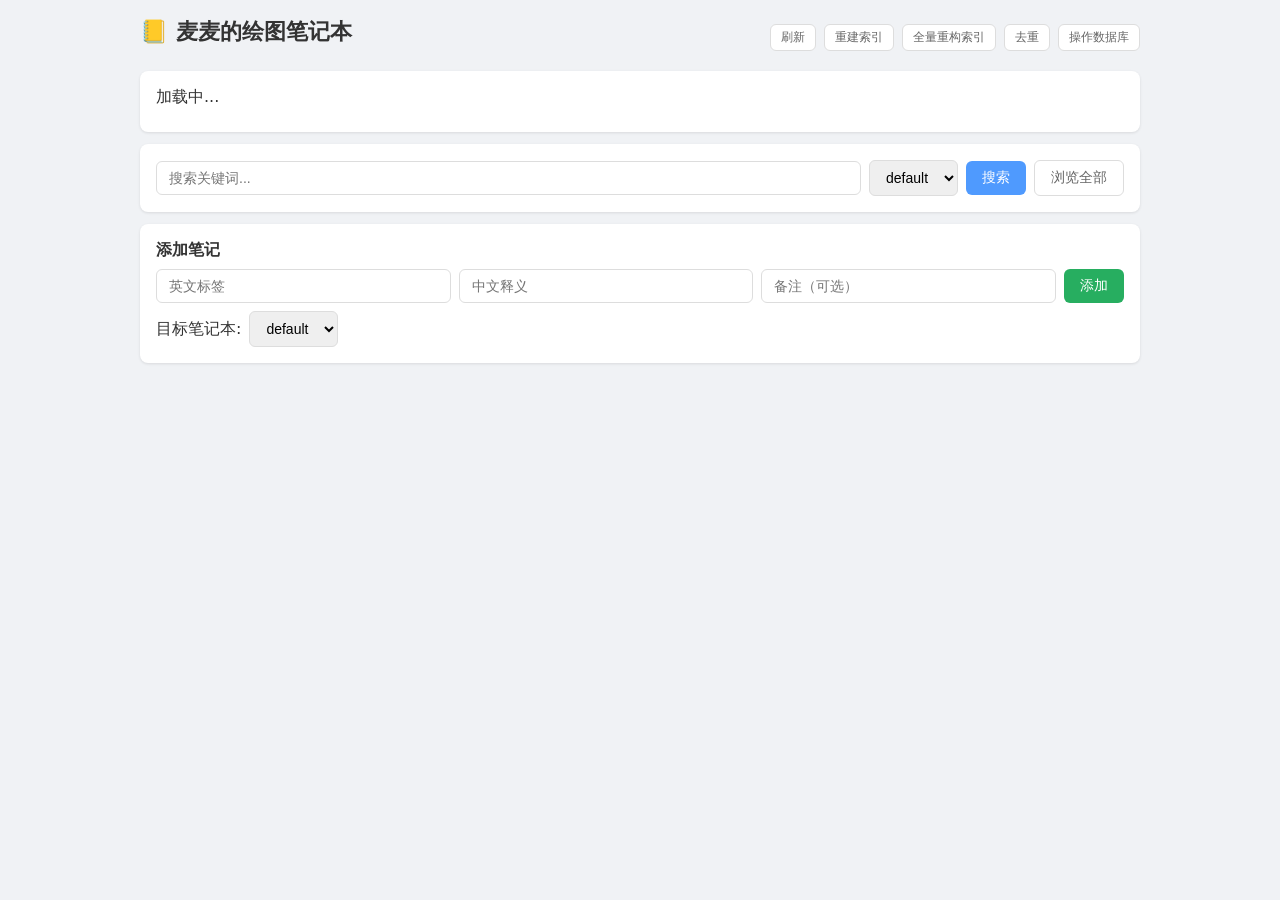
==== webui.html @ 5a734de2 "初始化：麦麦的绘图笔记本（mai-prompt-journal）插件 AI 绘图提示词经验记录与语义检索插件： - 4 个 LLM 工具（add/read/modify/delete_aidraw_n" ====
<!DOCTYPE html>
<html lang="zh-CN">
<head>
<meta charset="UTF-8">
<meta name="viewport" content="width=device-width, initial-scale=1.0">
<title>麦麦的绘图笔记本</title>
<style>
* { margin: 0; padding: 0; box-sizing: border-box; }
body { font-family: system-ui, -apple-system, sans-serif; background: #f0f2f5; color: #333; padding: 16px; }
.container { max-width: 1000px; margin: 0 auto; }
h1 { font-size: 1.4em; margin-bottom: 12px; }
.card { background: #fff; border-radius: 8px; padding: 16px; margin-bottom: 12px; box-shadow: 0 1px 3px rgba(0,0,0,0.1); }
.row { display: flex; gap: 8px; align-items: center; flex-wrap: wrap; }
input[type="text"], input[type="password"], select, textarea {
  border: 1px solid #ddd; border-radius: 6px; padding: 8px 12px; font-size: 14px; outline: none;
}
input[type="text"]:focus, textarea:focus { border-color: #4f9afe; }
input[type="text"] { flex: 1; min-width: 120px; }
.btn {
  padding: 8px 16px; border: none; border-radius: 6px; cursor: pointer; font-size: 14px;
  background: #4f9afe; color: #fff; transition: background 0.2s;
}
.btn:hover { background: #3a8bef; }
.btn-sm { padding: 4px 10px; font-size: 12px; }
.btn-danger { background: #e74c3c; }
.btn-danger:hover { background: #c0392b; }
.btn-success { background: #27ae60; }
.btn-success:hover { background: #229954; }
.btn-outline { background: #fff; color: #666; border: 1px solid #ddd; }
.btn-outline:hover { background: #f5f5f5; }
.status-bar { display: flex; gap: 16px; flex-wrap: wrap; margin-bottom: 8px; }
.nb-badge { display: inline-flex; align-items: center; gap: 4px; padding: 4px 10px; border-radius: 12px; font-size: 13px; background: #e8f0fe; color: #3a8bef; }
.nb-badge.stale { background: #fff3e0; color: #e65100; }
.nb-badge.no-index { background: #fce4ec; color: #c62828; }
.nb-badge.ok { background: #e8f5e9; color: #2e7d32; }
table { width: 100%; border-collapse: collapse; margin-top: 8px; }
th, td { text-align: left; padding: 8px 10px; border-bottom: 1px solid #eee; font-size: 14px; }
th { color: #999; font-weight: 500; font-size: 12px; text-transform: uppercase; }
td .id { font-family: monospace; font-size: 12px; color: #999; }
td .nb { font-size: 12px; color: #3a8bef; }
.pagination { display: flex; gap: 8px; align-items: center; justify-content: center; margin-top: 12px; }
.hidden { display: none !important; }
.login-overlay { position: fixed; top: 0; left: 0; right: 0; bottom: 0; background: rgba(0,0,0,0.5); display: flex; align-items: center; justify-content: center; z-index: 999; }
.login-box { background: #fff; padding: 24px; border-radius: 12px; text-align: center; }
.login-box input { margin: 8px 0; }
.score { color: #999; font-size: 12px; }
textarea { width: 100%; resize: vertical; }
textarea::placeholder { color: #bbb; }
.add-form { display: grid; grid-template-columns: 1fr 1fr 1fr auto; gap: 8px; }
.add-form input { width: 100%; }
@media (max-width: 600px) { .add-form { grid-template-columns: 1fr; } }
</style>
</head>
<body>
<div class="container">
  <div class="row" style="justify-content: space-between; margin-bottom: 12px;">
    <h1>📒 麦麦的绘图笔记本</h1>
    <div class="row">
      <button class="btn btn-outline btn-sm" onclick="doRefresh()">刷新</button>
      <button class="btn btn-outline btn-sm" onclick="doRebuild()">重建索引</button>
      <button class="btn btn-outline btn-sm" onclick="doRebuildFull()">全量重构索引</button>
      <button class="btn btn-outline btn-sm" onclick="document.getElementById('dedupCard').classList.toggle('hidden')">去重</button>
      <button class="btn btn-outline btn-sm" onclick="document.getElementById('organizeDbCard').classList.toggle('hidden')">操作数据库</button>
    </div>
  </div>

  <div class="card">
    <div class="status-bar" id="statusBar">加载中...</div>
  </div>

  <div class="card">
    <div class="row">
      <input type="text" id="searchInput" placeholder="搜索关键词..." onkeydown="if(event.key==='Enter')doSearch()">
      <select id="searchNotebook"><option value="default">default</option><option value="all">全部</option></select>
      <button class="btn" onclick="doSearch()">搜索</button>
      <button class="btn btn-outline" onclick="loadNotes()">浏览全部</button>
    </div>
    <div id="searchResults"></div>
  </div>

  <div class="card">
    <div class="row" style="margin-bottom: 8px;">
      <strong>添加笔记</strong>
    </div>
    <div class="add-form">
      <input type="text" id="addEn" placeholder="英文标签">
      <input type="text" id="addZh" placeholder="中文释义">
      <input type="text" id="addNote" placeholder="备注（可选）">
      <button class="btn btn-success" onclick="doAdd()">添加</button>
    </div>
    <div class="row" style="margin-top: 8px;">
      <label>目标笔记本:</label>
      <select id="addNotebook"><option value="default">default</option></select>
    </div>
  </div>

  <div class="card hidden" id="notesCard">
    <div class="row" style="justify-content: space-between; margin-bottom: 8px;">
      <strong id="notesTitle">笔记列表</strong>
      <button class="btn btn-outline btn-sm" onclick="document.getElementById('notesCard').classList.add('hidden')">关闭</button>
    </div>
    <div style="overflow-x: auto;">
      <table>
        <thead><tr><th>来源</th><th>英文</th><th>中文</th><th>备注</th><th>ID</th><th>操作</th></tr></thead>
        <tbody id="notesBody"></tbody>
      </table>
    </div>
    <div class="pagination" id="pagination"></div>
  </div>

  <div class="card hidden" id="dedupCard">
    <div class="row" style="justify-content: space-between; margin-bottom: 8px;">
      <strong>语义去重扫描</strong>
      <button class="btn btn-outline btn-sm" onclick="document.getElementById('dedupCard').classList.add('hidden')">关闭</button>
    </div>
    <div class="row" style="margin-bottom: 12px;">
      <label>笔记本:</label>
      <select id="dedupNotebook"><option value="default">default</option></select>
      <label>阈值:</label>
      <input type="range" id="dedupThreshold" min="0.5" max="0.99" step="0.01" value="0.92" style="flex:0 0 120px;" oninput="document.getElementById('thresholdValue').textContent=this.value">
      <span id="thresholdValue">0.92</span>
      <button class="btn" onclick="doDedupScan()">扫描</button>
    </div>
    <div id="dedupResults"></div>
  </div>

  <div class="card hidden" id="organizeDbCard">
    <div class="row" style="justify-content: space-between; margin-bottom: 8px;">
      <strong>LLM 操作数据库</strong>
      <button class="btn btn-outline btn-sm" onclick="document.getElementById('organizeDbCard').classList.add('hidden')">关闭</button>
    </div>
    <div class="row" style="margin-bottom: 12px;">
      <label>笔记本:</label>
      <select id="organizeDbNotebook"><option value="default">default</option></select>
      <button class="btn" onclick="doOrganizeDbPlan()">生成操作方案</button>
    </div>
    <div style="margin-bottom: 12px;">
      <div class="row" style="margin-bottom: 4px;">
        <label>模式:</label>
        <label><input type="radio" name="organizeDbMode" value="write"> 写入笔记</label>
        <label><input type="radio" name="organizeDbMode" value="organize" checked> 整理笔记</label>
      </div>
      <div style="font-size:12px;color:#999;">选项将影响请求提示词：选择"写入笔记"时输入你想要学习的提示词全文；选择"整理笔记"时输入你的整理要求。每次点击"生成操作方案"都会新建对话。</div>
    </div>
    <div style="margin-bottom: 12px;">
      <label style="display:block; margin-bottom:4px;">操作要求（随请求提交给 AI）:</label>
      <textarea id="organizeDbRequirement" rows="2" placeholder="写入笔记：粘贴你想学习的提示词全文；整理笔记：填写整理要求"></textarea>
    </div>
    <div id="organizeDbResult"></div>
  </div>
</div>

<div class="login-overlay hidden" id="loginOverlay">
  <div class="login-box">
    <h3>🔑 请输入访问密码</h3>
    <input type="password" id="loginPassword" placeholder="密码" onkeydown="if(event.key==='Enter')doLogin()">
    <br>
    <button class="btn" onclick="doLogin()">确认</button>
  </div>
</div>

<script>
let token = localStorage.getItem('mpj_token') || new URLSearchParams(location.search).get('token') || '';
let currentPage = 1;
let currentNotebook = 'default';

function api(method, path, body) {
  const opts = { method, headers: {} };
  if (token) opts.headers['Authorization'] = 'Bearer ' + token;
  if (body) { opts.headers['Content-Type'] = 'application/json'; opts.body = JSON.stringify(body); }
  return fetch(path, opts).then(r => {
    if (r.status === 401) { showLogin(); throw new Error('unauthorized'); }
    return r.json();
  });
}

function showLogin() { document.getElementById('loginOverlay').classList.remove('hidden'); }
function doLogin() {
  const pwd = document.getElementById('loginPassword').value;
  token = pwd;
  localStorage.setItem('mpj_token', pwd);
  document.getElementById('loginOverlay').classList.add('hidden');
  loadStatus();
}

function loadStatus() {
  api('GET', '/api/status').then(data => {
    const bar = document.getElementById('statusBar');
    bar.innerHTML = '';
    const sel1 = document.getElementById('searchNotebook');
    const sel2 = document.getElementById('addNotebook');
    const sel3 = document.getElementById('dedupNotebook');
    const sel4 = document.getElementById('organizeDbNotebook');
    sel1.innerHTML = '<option value="default">default</option><option value="all">全部</option>';
    sel2.innerHTML = '<option value="default">default</option>';
    sel3.innerHTML = '<option value="default">default</option>';
    sel4.innerHTML = '<option value="default">default</option>';
    (data.notebooks || []).forEach(nb => {
      const cls = nb.status === 'ok' ? 'ok' : nb.status === 'stale' ? 'stale' : 'no-index';
      const icon = nb.status === 'ok' ? '✓' : nb.status === 'stale' ? '✗' : '○';
      bar.innerHTML += `<span class="nb-badge ${cls}">${nb.name} (${nb.count}${icon})</span>`;
      if (nb.name !== 'default') {
        sel1.innerHTML += `<option value="${nb.name}">${nb.name}</option>`;
        sel2.innerHTML += `<option value="${nb.name}">${nb.name}</option>`;
        sel3.innerHTML += `<option value="${nb.name}">${nb.name}</option>`;
        sel4.innerHTML += `<option value="${nb.name}">${nb.name}</option>`;
      }
    });
    if (!data.notebooks || data.notebooks.length === 0) bar.innerHTML = '<span style="color:#999">暂无笔记本</span>';
  }).catch(() => {});
}

function doSearch() {
  const q = document.getElementById('searchInput').value.trim();
  const nb = document.getElementById('searchNotebook').value;
  if (!q) return;
  api('GET', `/api/search?q=${encodeURIComponent(q)}&notebook=${nb}&limit=20`).then(data => {
    const div = document.getElementById('searchResults');
    if (!data.results || data.results.length === 0) { div.innerHTML = '<p style="color:#999;padding:8px">未找到相关笔记</p>'; return; }
    div.innerHTML = '<table><thead><tr><th>来源</th><th>英文</th><th>中文</th><th>备注</th><th>相似度</th><th>ID</th><th>操作</th></tr></thead><tbody>' +
      data.results.map(r => `<tr>
        <td class="nb">${r.notebook||nb}</td><td>${esc(r.en)}</td><td>${esc(r.zh)}</td><td>${esc(r.note||'')}</td>
        <td class="score">${(r.score||0).toFixed(2)}</td><td class="id">${r.id}</td>
        <td>
          <button class="btn btn-sm" onclick="startEdit('${r.id}','${r.notebook||nb}')">编辑</button>
          <button class="btn btn-danger btn-sm" onclick="doDelete('${r.id}','${r.notebook||nb}')">删除</button>
        </td>
      </tr>
      <tr id="editrow_${r.id}" class="hidden">
        <td colspan="7">
          <div class="row">
            <input type="text" id="editen_${r.id}" placeholder="英文" value="${esc(r.en||'')}">
            <input type="text" id="editzh_${r.id}" placeholder="中文" value="${esc(r.zh||'')}">
            <input type="text" id="editnote_${r.id}" placeholder="备注" value="${esc(r.note||'')}">
            <button class="btn btn-sm btn-success" onclick="saveEdit('${r.id}','${r.notebook||nb}')">保存</button>
            <button class="btn btn-sm btn-outline" onclick="cancelEdit('${r.id}')">取消</button>
          </div>
        </td>
      </tr>`).join('') + '</tbody></table>';
  }).catch(() => {});
}

function startEdit(id, nb) {
  const row = document.getElementById('editrow_' + id);
  if (row) row.classList.remove('hidden');
}

function cancelEdit(id) {
  const row = document.getElementById('editrow_' + id);
  if (row) row.classList.add('hidden');
}

function saveEdit(id, nb) {
  const en = document.getElementById('editen_' + id).value.trim();
  const zh = document.getElementById('editzh_' + id).value.trim();
  const note = document.getElementById('editnote_' + id).value.trim();
  if (!en || !zh) { alert('英文和中文不能为空'); return; }
  api('POST', '/api/modify', { note_id: id, notebook: nb, en: en, zh: zh, note: note }).then(data => {
    if (data.error) { alert(data.error); return; }
    cancelEdit(id);
    doSearch();
  }).catch(() => {});
}

function loadNotes() {
  const nb = document.getElementById('searchNotebook').value;
  if (nb === 'all') { alert('请选择具体笔记本浏览'); return; }
  currentNotebook = nb;
  currentPage = 1;
  fetchNotes();
}

function fetchNotes() {
  api('GET', `/api/notes?notebook=${currentNotebook}&page=${currentPage}&size=20`).then(data => {
    document.getElementById('notesCard').classList.remove('hidden');
    document.getElementById('notesTitle').textContent = `${currentNotebook} (${data.total} 条)`;
    const tbody = document.getElementById('notesBody');
    tbody.innerHTML = (data.notes || []).map(n => `<tr>
      <td class="nb">${currentNotebook}</td>
      <td>${esc(n.en)}</td><td>${esc(n.zh)}</td><td>${esc(n.note||'')}</td>
      <td class="id">${n.id}</td>
      <td><button class="btn btn-danger btn-sm" onclick="doDelete('${n.id}','${currentNotebook}')">删除</button></td>
    </tr>`).join('') || '<tr><td colspan="6" style="color:#999;text-align:center">空</td></tr>';
    const pag = document.getElementById('pagination');
    pag.innerHTML = '';
    if (data.pages > 1) {
      pag.innerHTML += `<button class="btn btn-outline btn-sm" ${currentPage<=1?'disabled':''} onclick="currentPage--;fetchNotes()">上一页</button>`;
      pag.innerHTML += `<span> ${currentPage} / ${data.pages} </span>`;
      pag.innerHTML += `<button class="btn btn-outline btn-sm" ${currentPage>=data.pages?'disabled':''} onclick="currentPage++;fetchNotes()">下一页</button>`;
    }
  }).catch(() => {});
}

function doAdd() {
  const en = document.getElementById('addEn').value.trim();
  const zh = document.getElementById('addZh').value.trim();
  const note = document.getElementById('addNote').value.trim();
  const nb = document.getElementById('addNotebook').value;
  if (!en || !zh) { alert('英文和中文必填'); return; }
  api('POST', '/api/add', { notebook: nb, notes: [{ en, zh, note }] }).then(data => {
    if (data.error) { alert(data.error); return; }
    document.getElementById('addEn').value = '';
    document.getElementById('addZh').value = '';
    document.getElementById('addNote').value = '';
    loadStatus();
    alert('已添加');
  }).catch(() => {});
}

function doDelete(id, nb) {
  if (!confirm(`确认删除笔记 ${id}？`)) return;
  api('POST', '/api/delete', { note_id: id, notebook: nb }).then(data => {
    if (data.error) { alert(data.error); return; }
    loadStatus();
    const visible = !document.getElementById('notesCard').classList.contains('hidden');
    if (visible) fetchNotes(); else doSearch();
  }).catch(() => {});
}

function doRefresh() {
  api('POST', '/api/refresh').then(data => {
    loadStatus();
    alert('已刷新');
  }).catch(() => {});
}

function doRebuild() {
  if (!confirm('确认重建所有笔记本索引？可能需要一些时间。')) return;
  api('POST', '/api/rebuild').then(data => {
    const lines = (data.results || []).map(r => r.error ? `${r.notebook}: 失败` : `${r.notebook}: ${r.total}条(复用${r.reused},新建${r.rebuilt})`);
    alert('重建完成:\n' + lines.join('\n'));
    loadStatus();
  }).catch(() => {});
}

function doRebuildFull() {
  if (!confirm('确认全量重构所有笔记本索引？将忽略缓存、全部重新计算向量（换 embedding 模型后使用），可能需要较长时间。')) return;
  api('POST', '/api/rebuild', { force: true }).then(data => {
    const lines = (data.results || []).map(r => r.error ? `${r.notebook}: 失败` : `${r.notebook}: ${r.total}条(复用${r.reused},新建${r.rebuilt})`);
    alert('全量重构完成:\n' + lines.join('\n'));
    loadStatus();
  }).catch(() => {});
}

let dedupGroups = [];
let dedupPreviews = {};

function renderDedupGroups(data) {
  const div = document.getElementById('dedupResults');
  if (!data.groups || data.groups.length === 0) {
    div.innerHTML = '<p style="color:#2e7d32">未发现重复</p>';
    dedupGroups = [];
    return;
  }
  dedupGroups = data.groups;
  dedupPreviews = {};
  div.innerHTML = `<p>发现 ${data.groups.length} 组潜在重复（阈值 ${data.threshold}）</p>` +
    data.groups.map((group, gi) => `
      <div style="border:1px solid #eee;padding:12px;margin:8px 0;border-radius:8px">
        <strong>重复组 ${gi+1}（${group.entries.length} 条）</strong>
        ${group.entries.map((e, ei) => `
          <div class="row" style="margin:6px 0">
            <input type="radio" name="keep_${gi}" value="${e.id}" ${ei===0?'checked':''} style="flex:0 0 auto">
            <span style="flex:1">${esc(e.en)} / ${esc(e.zh)}${e.note?' — '+esc(e.note):''}</span>
            <span class="id">${e.id}</span>
          </div>
        `).join('')}
        <input type="text" id="req_${gi}" placeholder="该组整理意见（可选，LLM 整理时提交）" style="width:100%; font-size:12px; margin:8px 0;">
        <div class="row" style="margin-top:8px;">
          <button class="btn btn-sm" onclick="doDirectPreview(${gi})">直接合并</button>
          <button class="btn btn-sm btn-success" onclick="doOrganizePreview(${gi})">LLM 整理</button>
          <button class="btn btn-sm btn-outline" onclick="doClearPreview(${gi})">取消预览</button>
        </div>
        <div id="preview_${gi}" style="margin-top:8px;"></div>
      </div>
    `).join('');
}

function doDedupScan() {
  const nb = document.getElementById('dedupNotebook').value;
  const threshold = document.getElementById('dedupThreshold').value;
  const div = document.getElementById('dedupResults');
  div.innerHTML = '<p style="color:#999">扫描中...</p>';
  api('GET', `/api/dedup/scan?notebook=${encodeURIComponent(nb)}&threshold=${threshold}`).then(data => {
    if (data.error) { div.innerHTML = `<p style="color:#c62828">${data.error}</p>`; return; }
    renderDedupGroups(data);
  }).catch(() => {});
}

function doDirectPreview(gi) {
  const group = dedupGroups[gi];
  const checked = document.querySelector(`input[name="keep_${gi}"]:checked`);
  if (!checked) { alert('请选择要保留的条目'); return; }
  const keepId = checked.value;
  const keep = group.entries.find(e => e.id === keepId);
  const deleteIds = group.entries.filter(e => e.id !== keepId).map(e => e.id);
  const mergedNote = group.entries.map(e => e.note || '').filter(n => n.trim()).join(' | ');
  dedupPreviews[gi] = { mode: 'direct', keepId, deleteIds };
  const box = document.getElementById('preview_' + gi);
  box.innerHTML = `
    <div style="background:#f8f9fa;padding:10px;border-radius:6px;">
      <div>将保留 <span class="id">${keepId}</span>，删除 ${deleteIds.length} 条。</div>
      <div>整理结果（理由：无，直接合并）:</div>
      <div>${esc(keep.en)} / ${esc(keep.zh)}${mergedNote ? ' — ' + esc(mergedNote) : ''}</div>
      <div class="row" style="margin-top:8px;">
        <button class="btn btn-sm btn-success" onclick="doResolve(${gi})">确认合并</button>
      </div>
    </div>`;
}

function doOrganizePreview(gi) {
  const group = dedupGroups[gi];
  const box = document.getElementById('preview_' + gi);
  const reqEl = document.getElementById('req_' + gi);
  const requirement = reqEl ? reqEl.value.trim() : '';
  const entries = group.entries.map(e => ({ en: e.en, zh: e.zh, note: e.note || '' }));
  box.innerHTML = '<p style="color:#999">LLM 整理中...</p>';
  api('POST', '/api/dedup/organize_preview', {
    notebook: document.getElementById('dedupNotebook').value,
    entries: entries,
    requirement: requirement,
  }).then(data => {
    if (data.error) { box.innerHTML = `<p style="color:#c62828">${data.error}</p>`; return; }
    dedupPreviews[gi] = { mode: 'organize', deleteIds: group.entries.map(e => e.id), newEntries: data.entries, reason: data.reason };
    box.innerHTML = `
      <div style="background:#f8f9fa;padding:10px;border-radius:6px;">
        <div><strong>整理理由：</strong>${esc(data.reason || '')}</div>
        <div style="margin-top:6px;"><strong>整理结果（${data.entries.length} 条，将替换整组 ${group.entries.length} 条）：</strong></div>
        ${data.entries.map((e, i) => `<div style="margin-top:4px;">${i+1}. ${esc(e.en)} / ${esc(e.zh)}${e.note ? ' — ' + esc(e.note) : ''}</div>`).join('')}
        <div class="row" style="margin-top:8px;">
          <button class="btn btn-sm btn-success" onclick="doResolve(${gi})">确认整理</button>
        </div>
      </div>`;
  }).catch(() => { box.innerHTML = '<p style="color:#c62828">LLM 整理失败，请重试</p>'; });
}

function doClearPreview(gi) {
  delete dedupPreviews[gi];
  const box = document.getElementById('preview_' + gi);
  if (box) box.innerHTML = '';
}

function doResolve(gi) {
  const p = dedupPreviews[gi];
  if (!p) { alert('请先生成预览'); return; }
  const nb = document.getElementById('dedupNotebook').value;
  const threshold = document.getElementById('dedupThreshold').value;
  const payload = { notebook: nb, mode: p.mode, threshold: threshold, delete_ids: p.deleteIds };
  if (p.mode === 'direct') {
    if (!confirm(`确认直接合并？将保留 ${p.keepId}，删除 ${p.deleteIds.length} 条`)) return;
    payload.keep_id = p.keepId;
  } else {
    if (!confirm(`确认按 LLM 整理结果替换整组？将删除 ${p.deleteIds.length} 条，写入 ${p.newEntries.length} 条`)) return;
    payload.new_entries = p.newEntries;
  }
  api('POST', '/api/dedup/resolve', payload).then(data => {
    if (data.error) { alert(data.error); return; }
    alert(`已处理，剩余 ${data.remaining} 条；索引已重建（复用${data.rebuild.reused}，新建${data.rebuild.rebuilt}）`);
    dedupPreviews = {};
    renderDedupGroups(data);
    loadStatus();
  }).catch(() => {});
}

function esc(s) { const d = document.createElement('div'); d.textContent = s||''; return d.innerHTML; }

let organizeDbPlan = null;
let organizeDbSessionId = null;
let organizeDbTaskId = null;

const ORGANIZE_DB_MODE_PROMPTS = {
  write: '阅读以下提示词，找出有学习价值且没有与已知数据库重复的提示词片段。应优先记录有意义的 tag 组合或搭配（如形象设计、表情动作、背景、氛围、服装与配饰等彼此搭配形成的完整特征，一般由 3~6 个 tag 构成），不要只记录孤立、通用的单一 tag——单独一个常见 tag 通常缺乏学习价值且容易与已有条目重复。若关键描述片段本身是用自然语言写成的，也可以直接以这段自然语言进行记录。对每个片段在note中简要总结其作用并给出使用场景。',
  organize: '请按照以下要求整理笔记。',
};

function getOrganizeDbMode() {
  const el = document.querySelector('input[name="organizeDbMode"]:checked');
  return el ? el.value : 'organize';
}

function doOrganizeDbPlan() {
  const nb = document.getElementById('organizeDbNotebook').value;
  const mode = getOrganizeDbMode();
  const userReq = document.getElementById('organizeDbRequirement').value.trim();
  const modePrompt = ORGANIZE_DB_MODE_PROMPTS[mode] || ORGANIZE_DB_MODE_PROMPTS.organize;
  const requirement = (modePrompt + (userReq ? '\n\n' + userReq : '')).trim();
  const div = document.getElementById('organizeDbResult');
  div.innerHTML = '<p style="color:#999">LLM 正在思考中...</p>';
  api('POST', '/api/organize_db/plan', { notebook: nb, requirement: requirement }).then(data => {
    if (data.error) { div.innerHTML = `<p style="color:#c62828">${esc(data.error)}</p>`; return; }
    organizeDbTaskId = data.task_id || null;
    if (organizeDbTaskId) { pollOrganizeDbTask(); return; }
    div.innerHTML = '<p style="color:#c62828">未获取到任务 ID，请重试</p>';
  }).catch(() => { div.innerHTML = '<p style="color:#c62828">生成方案失败，请重试</p>'; });
}

function doOrganizeDbAppend() {
  if (!organizeDbSessionId) { alert('请先生成操作方案'); return; }
  const reqEl = document.getElementById('organizeDbSupplement');
  const req = reqEl ? reqEl.value.trim() : '';
  if (!req) { alert('请先输入补充要求'); return; }
  const nb = document.getElementById('organizeDbNotebook').value;
  const div = document.getElementById('organizeDbResult');
  div.innerHTML = '<p style="color:#999">LLM 正在思考中...</p>';
  api('POST', '/api/organize_db/plan', { notebook: nb, session_id: organizeDbSessionId, requirement: req }).then(data => {
    if (data.error) {
      div.innerHTML = (organizeDbPlan ? renderOrganizeDbPlan(organizeDbPlan) : '') + `<p style="color:#c62828">${esc(data.error)}</p>`;
      return;
    }
    organizeDbTaskId = data.task_id || null;
    if (organizeDbTaskId) { pollOrganizeDbTask(); return; }
    div.innerHTML = '<p style="color:#c62828">未获取到任务 ID，请重试</p>';
  }).catch(() => {
    div.innerHTML = (organizeDbPlan ? renderOrganizeDbPlan(organizeDbPlan) : '') + '<p style="color:#c62828">补充失败，请重试</p>';
  });
}

function pollOrganizeDbTask() {
  const div = document.getElementById('organizeDbResult');
  const poll = () => {
    if (!organizeDbTaskId) return;
    api('GET', `/api/organize_db/plan_status?task_id=${encodeURIComponent(organizeDbTaskId)}`).then(data => {
      if (data.error) {
        organizeDbTaskId = null;
        div.innerHTML = (organizeDbPlan ? renderOrganizeDbPlan(organizeDbPlan) : '') + `<p style="color:#c62828">${esc(data.error)}</p>`;
        return;
      }
      if (data.status === 'running') {
        const searches = data.searches || [];
        if (searches.length === 0) {
          div.innerHTML = '<p style="color:#999">LLM 正在思考中...</p>';
        } else {
          const last = searches[searches.length - 1];
          div.innerHTML = `<p style="color:#999">LLM 正在检索：'${esc(last.keyword || '')}'（已检索 ${searches.length} 次）...</p>`;
        }
        setTimeout(poll, 1000);
        return;
      }
      organizeDbTaskId = null;
      if (data.status === 'error') {
        div.innerHTML = (organizeDbPlan ? renderOrganizeDbPlan(organizeDbPlan) : '') + `<p style="color:#c62828">${esc(data.error || '操作失败')}</p>`;
        return;
      }
      const plan = data.plan;
      organizeDbSessionId = plan.session_id || null;
      organizeDbPlan = plan;
      div.innerHTML = renderOrganizeDbPlan(plan);
    }).catch(() => {
      organizeDbTaskId = null;
      div.innerHTML = '<p style="color:#c62828">获取任务状态失败，请重试</p>';
    });
  };
  poll();
}

function renderOrganizeDbPlan(data) {
  const ops = data.operations || [];
  let lines = '<div style="background:#f8f9fa;padding:10px;border-radius:6px;">';
  lines += `<div><strong>操作说明：</strong>${esc(data.reason || '')}</div>`;
  if (ops.length === 0) {
    lines += '<div style="margin-top:6px;color:#2e7d32">方案为空：无需修改</div>';
  } else {
    lines += `<div style="margin-top:6px;"><strong>共 ${ops.length} 条操作：</strong></div>`;
    ops.forEach((op, i) => {
      if (op.type === 'create') {
        lines += `<div style="margin-top:4px;color:#2e7d32">${i+1}. 新建: ${esc(op.en)} / ${esc(op.zh)}${op.note ? ' — ' + esc(op.note) : ''}</div>`;
      } else if (op.type === 'update') {
        const old = op._old || {};
        const fields = [];
        if (op.en !== undefined) fields.push(`en: ${esc(old.en||'')} → ${esc(op.en)}`);
        if (op.zh !== undefined) fields.push(`zh: ${esc(old.zh||'')} → ${esc(op.zh)}`);
        if (op.note !== undefined) fields.push(`note: ${esc(old.note||'')} → ${esc(op.note)}`);
        lines += `<div style="margin-top:4px;color:#1565c0">${i+1}. 修改 ${esc(op.id)}: ${fields.join('；')}</div>`;
      } else if (op.type === 'delete') {
        const old = op._old || {};
        lines += `<div style="margin-top:4px;color:#c62828">${i+1}. 删除 ${esc(op.id)}（${esc(old.en||'')} / ${esc(old.zh||'')}）</div>`;
      } else {
        lines += `<div style="margin-top:4px;color:#999">${i+1}. ${esc(op.type)}</div>`;
      }
    });
  }
  lines += `<div class="row" style="margin-top:10px;align-items:stretch;">
    <input type="text" id="organizeDbSupplement" placeholder="补充要求（可选，追加后 AI 将重新生成完整方案覆盖本轮）" style="flex:1;min-width:0;">
    <button class="btn btn-sm btn-outline" onclick="doOrganizeDbAppend()">追加要求</button>
  </div>`;
  lines += `<div class="row" style="margin-top:8px;">
    <button class="btn btn-sm btn-success" onclick="doOrganizeDbApply()">确认执行</button>
    <button class="btn btn-sm btn-outline" onclick="clearOrganizeDb()">清除</button>
  </div></div>`;
  return lines;
}

function clearOrganizeDb() {
  organizeDbPlan = null;
  organizeDbSessionId = null;
  organizeDbTaskId = null;
  document.getElementById('organizeDbResult').innerHTML = '';
}

function doOrganizeDbApply() {
  if (!organizeDbPlan) { alert('请先生成操作方案'); return; }
  const ops = organizeDbPlan.operations || [];
  if (ops.length === 0) { alert('方案为空，无需执行'); return; }
  const nb = document.getElementById('organizeDbNotebook').value;
  if (!confirm(`确认执行 ${ops.length} 条操作？执行后索引将重建。`)) return;
  api('POST', '/api/organize_db/apply', {
    notebook: nb,
    operations: ops,
    session_id: organizeDbSessionId || undefined,
  }).then(data => {
    if (data.error) { alert(data.error); return; }
    alert(`已执行，剩余 ${data.remaining} 条；索引已重建（复用${data.rebuild.reused}，新建${data.rebuild.rebuilt}）`);
    clearOrganizeDb();
    loadStatus();
  }).catch(() => {});
}

loadStatus();
</script>
</body>
</html>
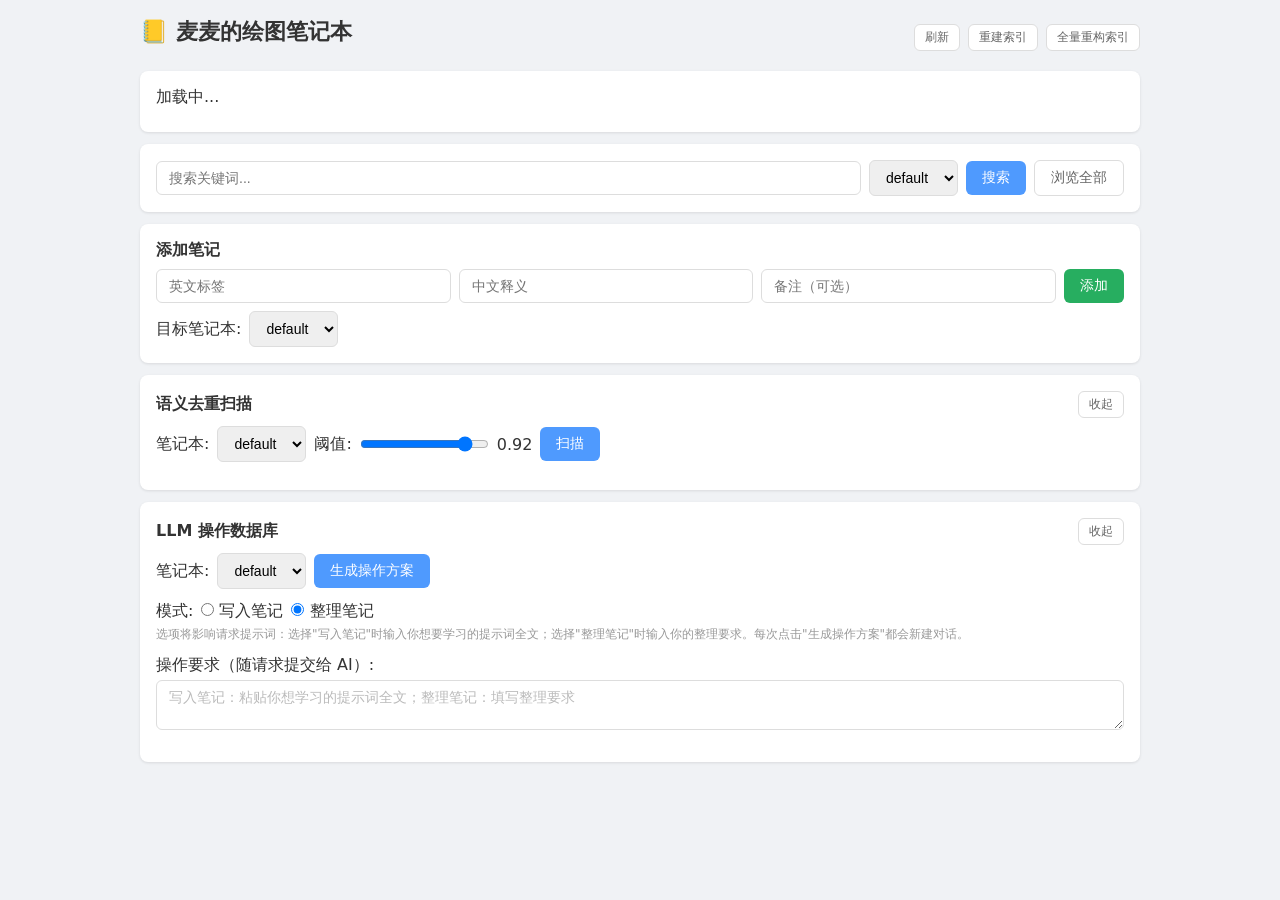
==== commit fbe5b7af: "WebUI 逻辑优化：结果与卡片支持展开/收起 - 搜索结果列表新增展开/收起按钮，无需刷新网页即可隐藏 - 去重、LLM 操作数据库卡片改为常驻显示，移除右上角入口按钮 - 卡片头部新增展开/收起按" ====
--- a/webui.html
+++ b/webui.html
@@ -59,8 +59,6 @@
       <button class="btn btn-outline btn-sm" onclick="doRefresh()">刷新</button>
       <button class="btn btn-outline btn-sm" onclick="doRebuild()">重建索引</button>
       <button class="btn btn-outline btn-sm" onclick="doRebuildFull()">全量重构索引</button>
-      <button class="btn btn-outline btn-sm" onclick="document.getElementById('dedupCard').classList.toggle('hidden')">去重</button>
-      <button class="btn btn-outline btn-sm" onclick="document.getElementById('organizeDbCard').classList.toggle('hidden')">操作数据库</button>
     </div>
   </div>
 
@@ -74,6 +72,7 @@
       <select id="searchNotebook"><option value="default">default</option><option value="all">全部</option></select>
       <button class="btn" onclick="doSearch()">搜索</button>
       <button class="btn btn-outline" onclick="loadNotes()">浏览全部</button>
+      <button class="btn btn-outline btn-sm" id="searchToggleBtn" onclick="toggleSearchResults()" style="display:none;">收起结果</button>
     </div>
     <div id="searchResults"></div>
   </div>
@@ -108,11 +107,12 @@
     <div class="pagination" id="pagination"></div>
   </div>
 
-  <div class="card hidden" id="dedupCard">
+  <div class="card" id="dedupCard">
     <div class="row" style="justify-content: space-between; margin-bottom: 8px;">
       <strong>语义去重扫描</strong>
-      <button class="btn btn-outline btn-sm" onclick="document.getElementById('dedupCard').classList.add('hidden')">关闭</button>
-    </div>
+      <button class="btn btn-outline btn-sm" id="dedupToggleBtn" onclick="toggleCard('dedup')">收起</button>
+    </div>
+    <div id="dedupCardBody">
     <div class="row" style="margin-bottom: 12px;">
       <label>笔记本:</label>
       <select id="dedupNotebook"><option value="default">default</option></select>
@@ -122,13 +122,15 @@
       <button class="btn" onclick="doDedupScan()">扫描</button>
     </div>
     <div id="dedupResults"></div>
-  </div>
-
-  <div class="card hidden" id="organizeDbCard">
+    </div>
+  </div>
+
+  <div class="card" id="organizeDbCard">
     <div class="row" style="justify-content: space-between; margin-bottom: 8px;">
       <strong>LLM 操作数据库</strong>
-      <button class="btn btn-outline btn-sm" onclick="document.getElementById('organizeDbCard').classList.add('hidden')">关闭</button>
-    </div>
+      <button class="btn btn-outline btn-sm" id="organizeDbToggleBtn" onclick="toggleCard('organizeDb')">收起</button>
+    </div>
+    <div id="organizeDbCardBody">
     <div class="row" style="margin-bottom: 12px;">
       <label>笔记本:</label>
       <select id="organizeDbNotebook"><option value="default">default</option></select>
@@ -147,6 +149,7 @@
       <textarea id="organizeDbRequirement" rows="2" placeholder="写入笔记：粘贴你想学习的提示词全文；整理笔记：填写整理要求"></textarea>
     </div>
     <div id="organizeDbResult"></div>
+    </div>
   </div>
 </div>
 
@@ -165,7 +168,7 @@
 let currentNotebook = 'default';
 
 function api(method, path, body) {
-  const opts = { method, headers: {} };
+  const opts = { method, headers: {}, cache: 'no-store' };
   if (token) opts.headers['Authorization'] = 'Bearer ' + token;
   if (body) { opts.headers['Content-Type'] = 'application/json'; opts.body = JSON.stringify(body); }
   return fetch(path, opts).then(r => {
@@ -210,13 +213,35 @@
   }).catch(() => {});
 }
 
+function toggleSearchResults() {
+  const div = document.getElementById('searchResults');
+  const btn = document.getElementById('searchToggleBtn');
+  const hidden = div.classList.toggle('hidden');
+  btn.textContent = hidden ? '展开结果' : '收起结果';
+}
+
+function toggleCard(name) {
+  const body = document.getElementById(name + 'CardBody');
+  const btn = document.getElementById(name + 'ToggleBtn');
+  const hidden = body.classList.toggle('hidden');
+  btn.textContent = hidden ? '展开' : '收起';
+}
+
+function showSearchResults() {
+  const div = document.getElementById('searchResults');
+  const btn = document.getElementById('searchToggleBtn');
+  div.classList.remove('hidden');
+  btn.style.display = 'inline-block';
+  btn.textContent = '收起结果';
+}
+
 function doSearch() {
   const q = document.getElementById('searchInput').value.trim();
   const nb = document.getElementById('searchNotebook').value;
   if (!q) return;
   api('GET', `/api/search?q=${encodeURIComponent(q)}&notebook=${nb}&limit=20`).then(data => {
     const div = document.getElementById('searchResults');
-    if (!data.results || data.results.length === 0) { div.innerHTML = '<p style="color:#999;padding:8px">未找到相关笔记</p>'; return; }
+    if (!data.results || data.results.length === 0) { div.innerHTML = '<p style="color:#999;padding:8px">未找到相关笔记</p>'; showSearchResults(); return; }
     div.innerHTML = '<table><thead><tr><th>来源</th><th>英文</th><th>中文</th><th>备注</th><th>相似度</th><th>ID</th><th>操作</th></tr></thead><tbody>' +
       data.results.map(r => `<tr>
         <td class="nb">${r.notebook||nb}</td><td>${esc(r.en)}</td><td>${esc(r.zh)}</td><td>${esc(r.note||'')}</td>
@@ -237,6 +262,7 @@
           </div>
         </td>
       </tr>`).join('') + '</tbody></table>';
+    showSearchResults();
   }).catch(() => {});
 }
 
@@ -258,7 +284,8 @@
   api('POST', '/api/modify', { note_id: id, notebook: nb, en: en, zh: zh, note: note }).then(data => {
     if (data.error) { alert(data.error); return; }
     cancelEdit(id);
-    doSearch();
+    const notesVisible = !document.getElementById('notesCard').classList.contains('hidden');
+    if (notesVisible) fetchNotes(); else doSearch();
   }).catch(() => {});
 }
 
@@ -279,7 +306,21 @@
       <td class="nb">${currentNotebook}</td>
       <td>${esc(n.en)}</td><td>${esc(n.zh)}</td><td>${esc(n.note||'')}</td>
       <td class="id">${n.id}</td>
-      <td><button class="btn btn-danger btn-sm" onclick="doDelete('${n.id}','${currentNotebook}')">删除</button></td>
+      <td>
+        <button class="btn btn-sm" onclick="startEdit('${n.id}','${currentNotebook}')">编辑</button>
+        <button class="btn btn-danger btn-sm" onclick="doDelete('${n.id}','${currentNotebook}')">删除</button>
+      </td>
+    </tr>
+    <tr id="editrow_${n.id}" class="hidden">
+      <td colspan="6">
+        <div class="row">
+          <input type="text" id="editen_${n.id}" placeholder="英文" value="${esc(n.en||'')}">
+          <input type="text" id="editzh_${n.id}" placeholder="中文" value="${esc(n.zh||'')}">
+          <input type="text" id="editnote_${n.id}" placeholder="备注" value="${esc(n.note||'')}">
+          <button class="btn btn-sm btn-success" onclick="saveEdit('${n.id}','${currentNotebook}')">保存</button>
+          <button class="btn btn-sm btn-outline" onclick="cancelEdit('${n.id}')">取消</button>
+        </div>
+      </td>
     </tr>`).join('') || '<tr><td colspan="6" style="color:#999;text-align:center">空</td></tr>';
     const pag = document.getElementById('pagination');
     pag.innerHTML = '';
@@ -320,6 +361,8 @@
 function doRefresh() {
   api('POST', '/api/refresh').then(data => {
     loadStatus();
+    const notesVisible = !document.getElementById('notesCard').classList.contains('hidden');
+    if (notesVisible) fetchNotes();
     alert('已刷新');
   }).catch(() => {});
 }
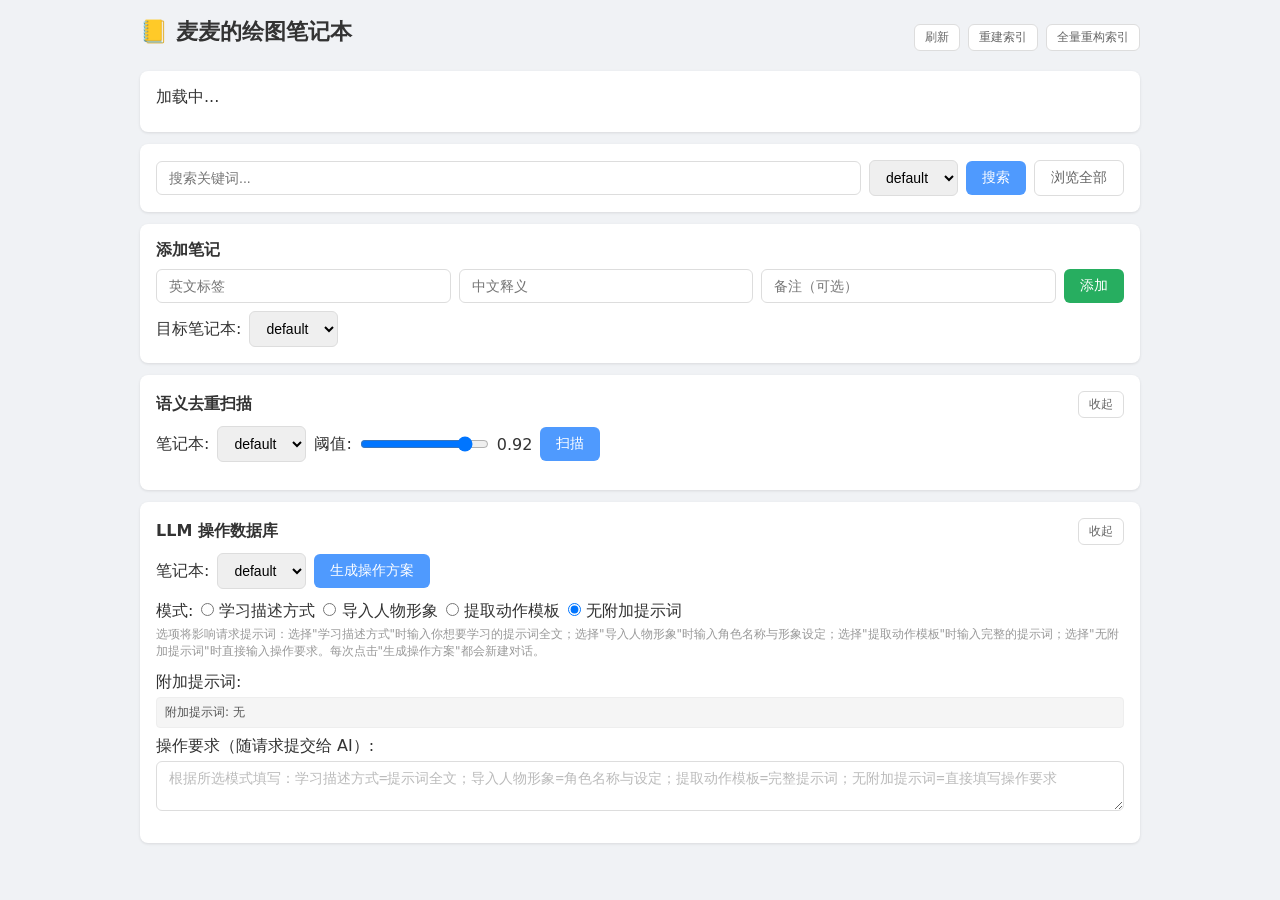
==== commit d8e68db9: "WebUI 优化与配置文件优化 - WebUI 操作数据库模式由写入/整理扩展为四种：学习描述方式/导入人物形象/提取动作模板/无附加提示词，输入框上方新增附加提示词展示区 - 内置默认系统提示词写入" ====
--- a/webui.html
+++ b/webui.html
@@ -139,14 +139,18 @@
     <div style="margin-bottom: 12px;">
       <div class="row" style="margin-bottom: 4px;">
         <label>模式:</label>
-        <label><input type="radio" name="organizeDbMode" value="write"> 写入笔记</label>
-        <label><input type="radio" name="organizeDbMode" value="organize" checked> 整理笔记</label>
+        <label><input type="radio" name="organizeDbMode" value="learn_style" onchange="updateOrganizeDbModePrompt()"> 学习描述方式</label>
+        <label><input type="radio" name="organizeDbMode" value="import_character" onchange="updateOrganizeDbModePrompt()"> 导入人物形象</label>
+        <label><input type="radio" name="organizeDbMode" value="action_template" onchange="updateOrganizeDbModePrompt()"> 提取动作模板</label>
+        <label><input type="radio" name="organizeDbMode" value="none" checked onchange="updateOrganizeDbModePrompt()"> 无附加提示词</label>
       </div>
-      <div style="font-size:12px;color:#999;">选项将影响请求提示词：选择"写入笔记"时输入你想要学习的提示词全文；选择"整理笔记"时输入你的整理要求。每次点击"生成操作方案"都会新建对话。</div>
+      <div style="font-size:12px;color:#999;">选项将影响请求提示词：选择"学习描述方式"时输入你想要学习的提示词全文；选择"导入人物形象"时输入角色名称与形象设定；选择"提取动作模板"时输入完整的提示词；选择"无附加提示词"时直接输入操作要求。每次点击"生成操作方案"都会新建对话。</div>
     </div>
     <div style="margin-bottom: 12px;">
+      <label style="display:block; margin-bottom:4px;">附加提示词:</label>
+      <div id="organizeDbModePromptDisplay" style="font-size:12px;color:#555;background:#f5f5f5;border:1px solid #eee;border-radius:4px;padding:6px 8px;margin-bottom:8px;white-space:pre-wrap;word-break:break-all;">附加提示词: 无</div>
       <label style="display:block; margin-bottom:4px;">操作要求（随请求提交给 AI）:</label>
-      <textarea id="organizeDbRequirement" rows="2" placeholder="写入笔记：粘贴你想学习的提示词全文；整理笔记：填写整理要求"></textarea>
+      <textarea id="organizeDbRequirement" rows="2" placeholder="根据所选模式填写：学习描述方式=提示词全文；导入人物形象=角色名称与设定；提取动作模板=完整提示词；无附加提示词=直接填写操作要求"></textarea>
     </div>
     <div id="organizeDbResult"></div>
     </div>
@@ -163,13 +167,11 @@
 </div>
 
 <script>
-let token = localStorage.getItem('mpj_token') || new URLSearchParams(location.search).get('token') || '';
 let currentPage = 1;
 let currentNotebook = 'default';
 
 function api(method, path, body) {
   const opts = { method, headers: {}, cache: 'no-store' };
-  if (token) opts.headers['Authorization'] = 'Bearer ' + token;
   if (body) { opts.headers['Content-Type'] = 'application/json'; opts.body = JSON.stringify(body); }
   return fetch(path, opts).then(r => {
     if (r.status === 401) { showLogin(); throw new Error('unauthorized'); }
@@ -180,10 +182,11 @@
 function showLogin() { document.getElementById('loginOverlay').classList.remove('hidden'); }
 function doLogin() {
   const pwd = document.getElementById('loginPassword').value;
-  token = pwd;
-  localStorage.setItem('mpj_token', pwd);
-  document.getElementById('loginOverlay').classList.add('hidden');
-  loadStatus();
+  api('POST', '/api/login', { password: pwd }).then(data => {
+    if (data.error) { alert(data.error); return; }
+    document.getElementById('loginOverlay').classList.add('hidden');
+    loadStatus();
+  }).catch(() => {});
 }
 
 function loadStatus() {
@@ -512,20 +515,31 @@
 let organizeDbTaskId = null;
 
 const ORGANIZE_DB_MODE_PROMPTS = {
-  write: '阅读以下提示词，找出有学习价值且没有与已知数据库重复的提示词片段。应优先记录有意义的 tag 组合或搭配（如形象设计、表情动作、背景、氛围、服装与配饰等彼此搭配形成的完整特征，一般由 3~6 个 tag 构成），不要只记录孤立、通用的单一 tag——单独一个常见 tag 通常缺乏学习价值且容易与已有条目重复。若关键描述片段本身是用自然语言写成的，也可以直接以这段自然语言进行记录。对每个片段在note中简要总结其作用并给出使用场景。',
-  organize: '请按照以下要求整理笔记。',
+  learn_style: '阅读以下提示词，找出有学习价值且没有与已知数据库重复的提示词片段。应优先记录有意义的 tag 组合或搭配（如形象设计、表情动作、背景、氛围、服装与配饰等彼此搭配形成的完整特征，一般由 3~6 个 tag 构成），不要只记录孤立、通用的单一 tag——单独一个常见 tag 通常缺乏学习价值且容易与已有条目重复。若关键描述片段本身是用自然语言写成的，也可以直接以这段自然语言进行记录。对每个片段在note中简要总结其作用并给出使用场景。',
+  import_character: '以下为某个自定义角色形象的名称和形象设定，若笔记本内不存在这名角色的设定信息，则将其整理为1条笔记，在备注中写明人物名称。若存在重复，则更新已有的笔记。',
+  action_template: '以下为一组完整的提示词，请去除其中的所有角色形象描述（包括发型发色、外观面貌、服装饰品等等），仅保留动作描述，整理为1条笔记，在备注中除内容简要总结/使用场景外，还要额外备注"此为动作模板，无形象描述，需添加后使用"。',
+  none: '',
 };
 
 function getOrganizeDbMode() {
   const el = document.querySelector('input[name="organizeDbMode"]:checked');
-  return el ? el.value : 'organize';
+  return el ? el.value : 'none';
+}
+
+function updateOrganizeDbModePrompt() {
+  const mode = getOrganizeDbMode();
+  const prompt = ORGANIZE_DB_MODE_PROMPTS[mode] || '';
+  const display = document.getElementById('organizeDbModePromptDisplay');
+  if (display) {
+    display.textContent = '附加提示词: ' + (prompt || '无');
+  }
 }
 
 function doOrganizeDbPlan() {
   const nb = document.getElementById('organizeDbNotebook').value;
   const mode = getOrganizeDbMode();
   const userReq = document.getElementById('organizeDbRequirement').value.trim();
-  const modePrompt = ORGANIZE_DB_MODE_PROMPTS[mode] || ORGANIZE_DB_MODE_PROMPTS.organize;
+  const modePrompt = ORGANIZE_DB_MODE_PROMPTS[mode] || '';
   const requirement = (modePrompt + (userReq ? '\n\n' + userReq : '')).trim();
   const div = document.getElementById('organizeDbResult');
   div.innerHTML = '<p style="color:#999">LLM 正在思考中...</p>';
@@ -658,6 +672,7 @@
   }).catch(() => {});
 }
 
+updateOrganizeDbModePrompt();
 loadStatus();
 </script>
 </body>
